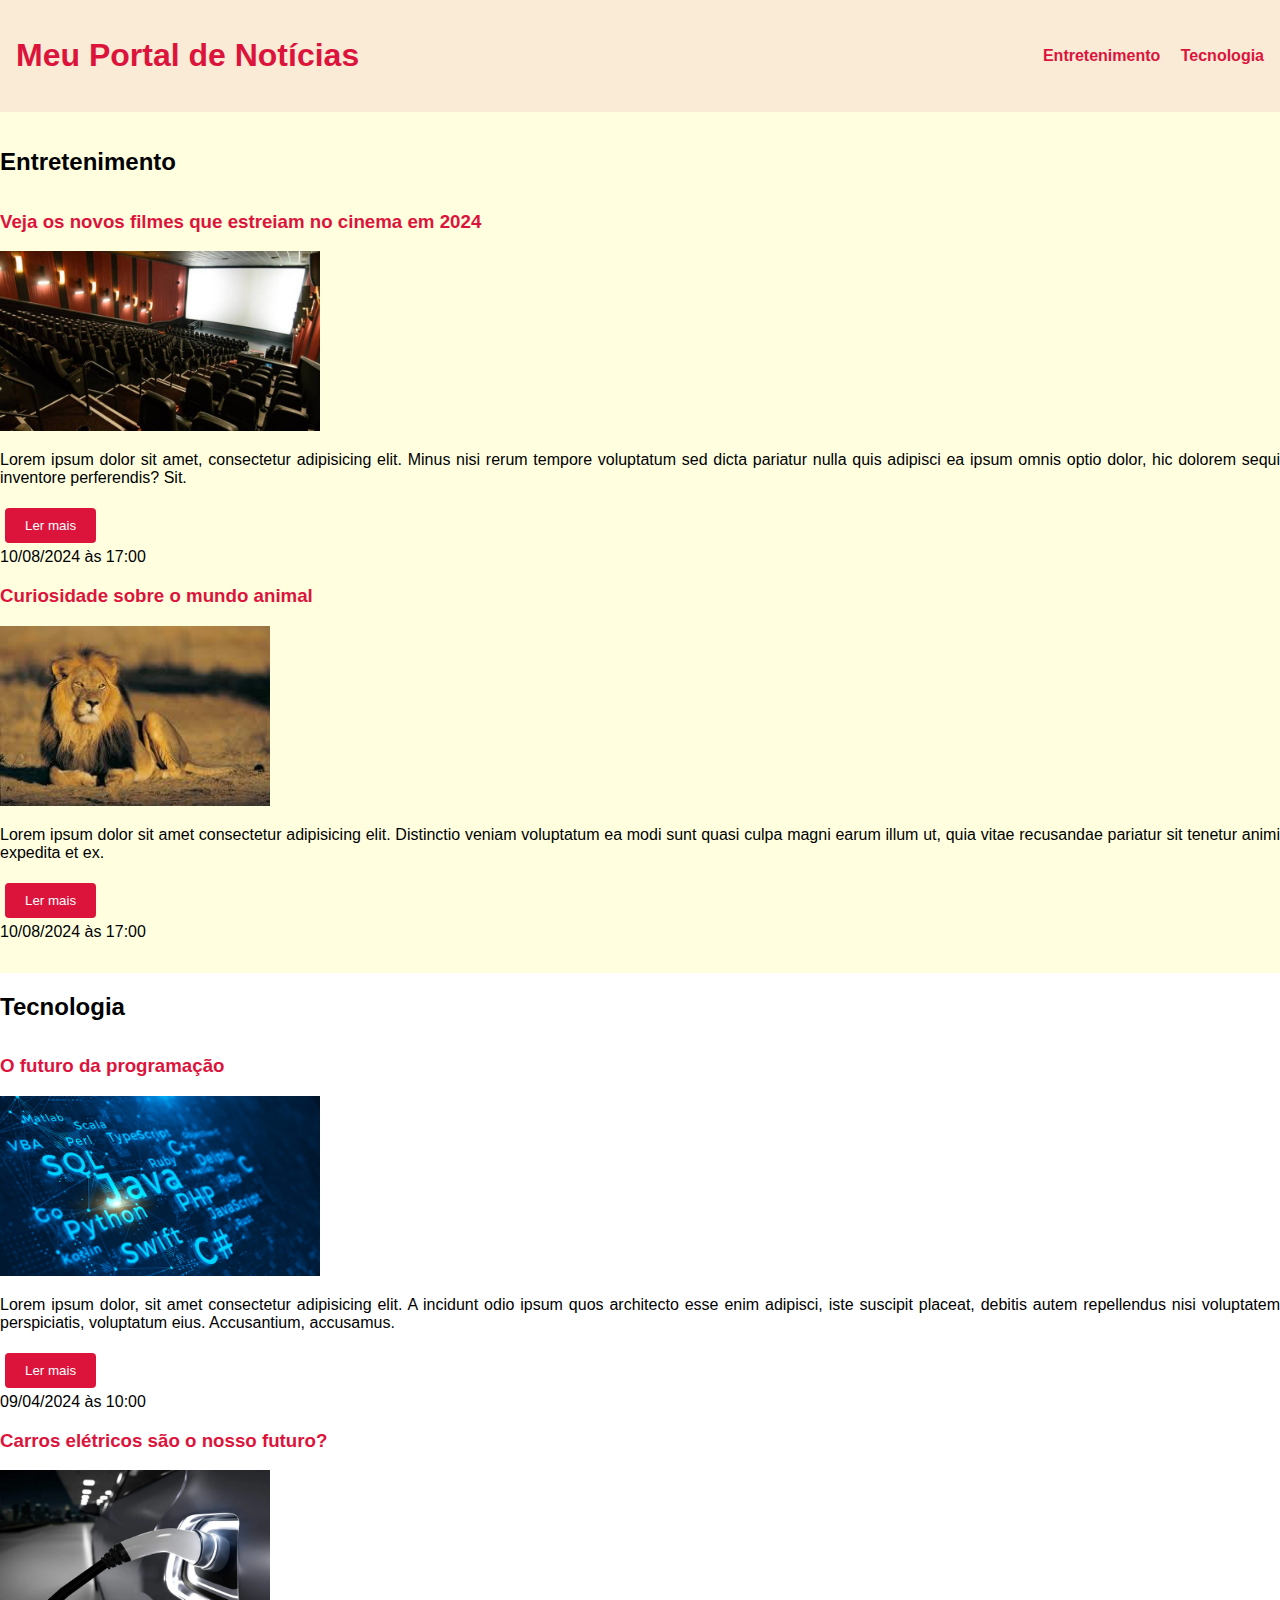
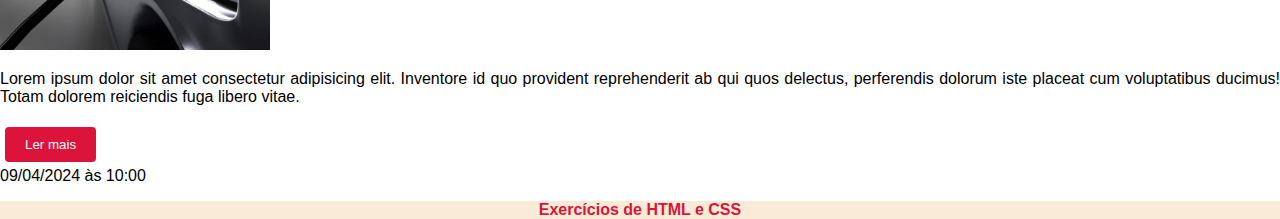
==== index.html @ 4c9bec5f "commit atualizado" ====
<!DOCTYPE html>
<html lang="pt-br">
<head>
    <meta charset="UTF-8">
    <meta name="viewport" content="width=device-width, initial-scale=1.0">
    <title>Meu portal de noticias</title>
    <link rel="stylesheet" href="style.css">
</head>

<body>
    <header>
        <div class="container">
            <h1>Meu Portal de Notícias</h1>
            <nav>
                <ul>
                    <li><a href="#entretenimento">Entretenimento</a></li>
                    <li><a href="#tecnologia">Tecnologia</a></li>
                </ul>
            </nav>
        </div>
    </header>

    <section id="entretenimento">
        <div class="container">
            <h2>Entretenimento</h2>
            <div class="articles">
                <article>
                    <h3>Veja os novos filmes que estreiam no cinema em 2024</h3>
                    <img src="imagens/sala-de-cinema-cinemark_divulgacao_widelg.jpg" alt="Foto do cinema">
                    <p>Lorem ipsum dolor sit amet, consectetur adipisicing elit. Minus nisi rerum tempore voluptatum sed dicta pariatur nulla quis adipisci ea ipsum omnis optio dolor, hic dolorem sequi inventore perferendis? Sit.</p>
                    <input type="button" value="Ler mais">
                    <div class="article-header">
                        <time>10/08/2024 às 17:00</time>
                    </div>

                    <h3>Curiosidade sobre o mundo animal</h3>
                    <img src="imagens/transferir.jpg" alt=" foto do tema animal">
                    <p>Lorem ipsum dolor sit amet consectetur adipisicing elit. Distinctio veniam voluptatum ea modi sunt quasi culpa magni earum illum ut, quia vitae recusandae pariatur sit tenetur animi expedita et ex.</p>
                    <input type="button" value="Ler mais">
                    <div class="article-header">
                        <time>10/08/2024 às 17:00</time>
                    </div>
            </article>
            </div>
        </div>
        </section>

        <section id="Tecnologia">
            <div class="container">
                <h2>Tecnologia</h2>
                <div class="articles">
                    <article>
                        <h3>O futuro da programação</h3>
                    <img src="imagens/Linguagen-de-programacao-2-shutterstock_1680857539.jpg.jpeg" alt="Texto sobre linguagem de programação">
                    <p>Lorem ipsum dolor, sit amet consectetur adipisicing elit. A incidunt odio ipsum quos architecto esse enim adipisci, iste suscipit placeat, debitis autem repellendus nisi voluptatem perspiciatis, voluptatum eius. Accusantium, accusamus.</p>
                    <input type="button" value="Ler mais">
                    <div class="article-header">
                        <time>09/04/2024 às 10:00</time>
                    </div>
                    <h3>Carros elétricos são o nosso futuro?</h3>
                    <img src="imagens/carros-eletricos-brancos-carregando-posto-recarga-ap-732x488.webp" alt="Texto sobre a notícia dos carros elétricos">
                    <p>Lorem ipsum dolor sit amet consectetur adipisicing elit. Inventore id quo provident reprehenderit ab qui quos delectus, perferendis dolorum iste placeat cum voluptatibus ducimus! Totam dolorem reiciendis fuga libero vitae.</p>
                    <input type="button" value="Ler mais">
                    <div class="article-header">
                        <time>09/04/2024 às 10:00</time>
                    </div>
                </article>
            </div>
        </div>
    </section>

    <footer>Exercícios de HTML e CSS</footer>
</body>
</html>
---- style.css ----
@charset "UTF-8";

body {
    text-align: justify;
    font-family: sans-serif;
    box-sizing: border-box;
    margin: 0;
    padding: 0;
}

header {
    background-color: antiquewhite;
    padding: 16px;
}

header .container {
    display: flex;
    align-items: center;
    justify-content: space-between;
}

header ul {
    list-style: none;
    padding: 0;
    margin: 0;
}

header li{
    display: inline-block;
}

header li a {
    color: crimson;
    font-family: sans-serif;
    font-weight: bolder;
    text-decoration: none;
    padding-left: 16px;
}

.container {
    width: 100%;
    max-width: 1366px;
    margin: 0,auto;
}

.articles {
    display: flex;
    justify-content: space-between;
    flex-wrap: wrap;
}

.articles article {
    flex: 1 1 45%;
    margin-bottom: 16px;
}

.articles article img {
    height: 180px;
    
 
}


h1 {
    font-family: sans-serif;
    color: crimson;
}

section#entretenimento {
    padding: 16px 0;
    background-color: lightyellow;
 
    
}

section#tecnologia {
    padding: 16px 0;
    background-color: #fff3e0;
}


section h2 {
    margin-bottom: 16px;
}

h3 {
    color: crimson;
}

input[type="button"] {
    padding: 2px;
    margin: 5px;
    background-color: crimson;
    color: white;
    border: none;
    padding: 10px 20px;
    border-radius: 4px;
    cursor: pointer;
}

footer {
    text-align: center;
    font-family: sans-serif;
    font-size: 16px;
    background-color:antiquewhite;
    color: crimson;
    font-weight: 700;

}
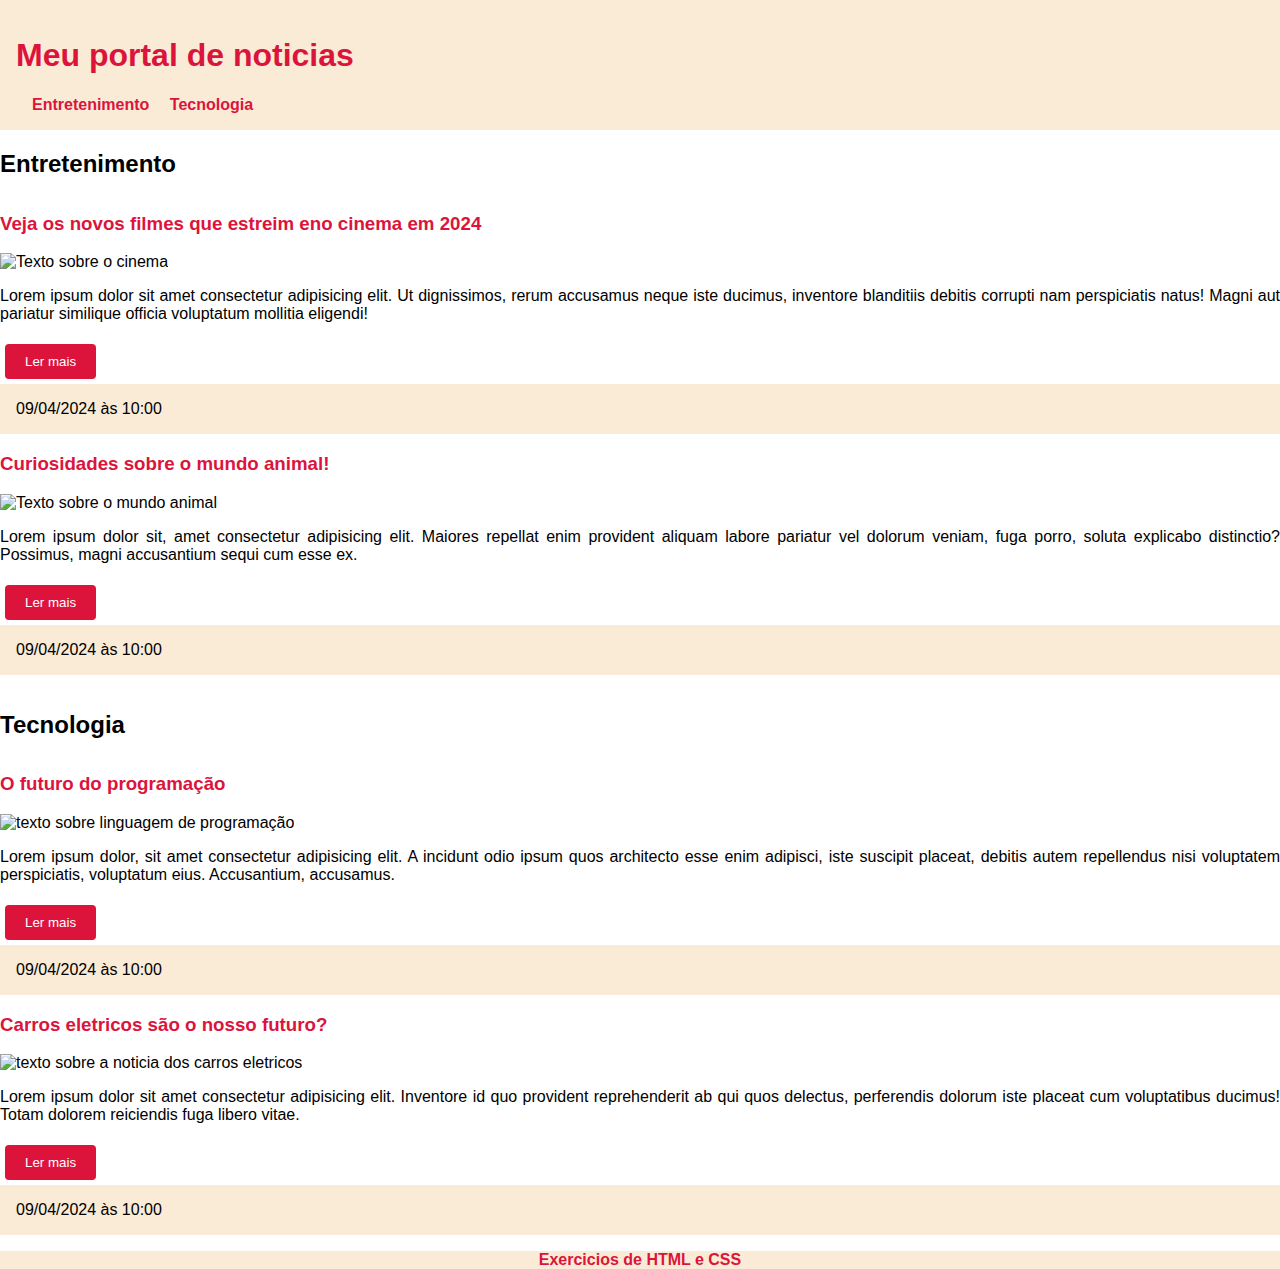
==== commit 58f1aa2e: "exercicio_css_01" ====
--- a/index.html
+++ b/index.html
@@ -5,12 +5,12 @@
     <meta name="viewport" content="width=device-width, initial-scale=1.0">
     <title>Meu portal de noticias</title>
     <link rel="stylesheet" href="style.css">
+
 </head>
-
 <body>
     <header>
-        <div class="container">
-            <h1>Meu Portal de Notícias</h1>
+        <div class="conteiner">
+        <h1>Meu portal de noticias</h1>
             <nav>
                 <ul>
                     <li><a href="#entretenimento">Entretenimento</a></li>
@@ -19,56 +19,58 @@
             </nav>
         </div>
     </header>
-
-    <section id="entretenimento">
-        <div class="container">
+    <section id="Entretenimento">
+        <div class="conteiner">
             <h2>Entretenimento</h2>
-            <div class="articles">
-                <article>
-                    <h3>Veja os novos filmes que estreiam no cinema em 2024</h3>
-                    <img src="imagens/sala-de-cinema-cinemark_divulgacao_widelg.jpg" alt="Foto do cinema">
-                    <p>Lorem ipsum dolor sit amet, consectetur adipisicing elit. Minus nisi rerum tempore voluptatum sed dicta pariatur nulla quis adipisci ea ipsum omnis optio dolor, hic dolorem sequi inventore perferendis? Sit.</p>
-                    <input type="button" value="Ler mais">
-                    <div class="article-header">
-                        <time>10/08/2024 às 17:00</time>
-                    </div>
-
-                    <h3>Curiosidade sobre o mundo animal</h3>
-                    <img src="imagens/transferir.jpg" alt=" foto do tema animal">
-                    <p>Lorem ipsum dolor sit amet consectetur adipisicing elit. Distinctio veniam voluptatum ea modi sunt quasi culpa magni earum illum ut, quia vitae recusandae pariatur sit tenetur animi expedita et ex.</p>
-                    <input type="button" value="Ler mais">
-                    <div class="article-header">
-                        <time>10/08/2024 às 17:00</time>
-                    </div>
-            </article>
-            </div>
-        </div>
-        </section>
-
-        <section id="Tecnologia">
-            <div class="container">
-                <h2>Tecnologia</h2>
                 <div class="articles">
                     <article>
-                        <h3>O futuro da programação</h3>
-                    <img src="imagens/Linguagen-de-programacao-2-shutterstock_1680857539.jpg.jpeg" alt="Texto sobre linguagem de programação">
-                    <p>Lorem ipsum dolor, sit amet consectetur adipisicing elit. A incidunt odio ipsum quos architecto esse enim adipisci, iste suscipit placeat, debitis autem repellendus nisi voluptatem perspiciatis, voluptatum eius. Accusantium, accusamus.</p>
+                    <h3>Veja os novos filmes que estreim eno cinema em 2024</h3>
+                    <img src="sala-de-cinema-cinemark_divulgacao_widelg.jpg" alt="Texto sobre o cinema">
+                    <p>Lorem ipsum dolor sit amet consectetur adipisicing elit. Ut dignissimos, rerum accusamus neque iste ducimus, inventore blanditiis debitis corrupti nam perspiciatis natus! Magni aut pariatur similique officia voluptatum mollitia eligendi!</p>
                     <input type="button" value="Ler mais">
-                    <div class="article-header">
+                    <header>
                         <time>09/04/2024 às 10:00</time>
-                    </div>
-                    <h3>Carros elétricos são o nosso futuro?</h3>
-                    <img src="imagens/carros-eletricos-brancos-carregando-posto-recarga-ap-732x488.webp" alt="Texto sobre a notícia dos carros elétricos">
-                    <p>Lorem ipsum dolor sit amet consectetur adipisicing elit. Inventore id quo provident reprehenderit ab qui quos delectus, perferendis dolorum iste placeat cum voluptatibus ducimus! Totam dolorem reiciendis fuga libero vitae.</p>
+                    </header>
+        
+        
+                    <h3>Curiosidades sobre o mundo animal!</h3>
+                    <img src="transferir.jpg" alt="Texto sobre o mundo animal">
+                    <p>Lorem ipsum dolor sit, amet consectetur adipisicing elit. Maiores repellat enim provident aliquam labore pariatur vel dolorum veniam, fuga porro, soluta explicabo distinctio? Possimus, magni accusantium sequi cum esse ex.</p>
                     <input type="button" value="Ler mais">
-                    <div class="article-header">
+                    <header>
                         <time>09/04/2024 às 10:00</time>
-                    </div>
+                    </header>
                 </article>
             </div>
         </div>
+    
+    </section>
+    <section id="Tecnologia">
+        <div class="conteiner">
+            <h2>Tecnologia</h2>
+                <div class="articles">
+                    <article>
+                        <h3>O futuro do programação</h3>
+                        <img src="Linguagen-de-programacao-2-shutterstock_1680857539.jpg.jpeg" alt="texto sobre linguagem de programação">
+                        <p>Lorem ipsum dolor, sit amet consectetur adipisicing elit. A incidunt odio ipsum quos architecto esse enim adipisci, iste suscipit placeat, debitis autem repellendus nisi voluptatem perspiciatis, voluptatum eius. Accusantium, accusamus.</p>
+                        <input type="button" value="Ler mais">
+                        <header>
+                            <time>09/04/2024 às 10:00</time>
+                        </header>
+            
+                        <h3>Carros eletricos são o nosso futuro?</h3>
+                        <img src="carros-eletricos-brancos-carregando-posto-recarga-ap-732x488.webp" alt="texto sobre a noticia dos carros eletricos">
+                        <p>Lorem ipsum dolor sit amet consectetur adipisicing elit. Inventore id quo provident reprehenderit ab qui quos delectus, perferendis dolorum iste placeat cum voluptatibus ducimus! Totam dolorem reiciendis fuga libero vitae.</p>
+                        <input type="button" value="Ler mais">
+                        <header>
+                            <time>09/04/2024 às 10:00</time>
+                        </header>
+                    </article>
+                </div>
+        </div>
     </section>
 
-    <footer>Exercícios de HTML e CSS</footer>
+    <footer>Exercicios de HTML e CSS</footer>
+    
 </body>
-</html>+</html>
